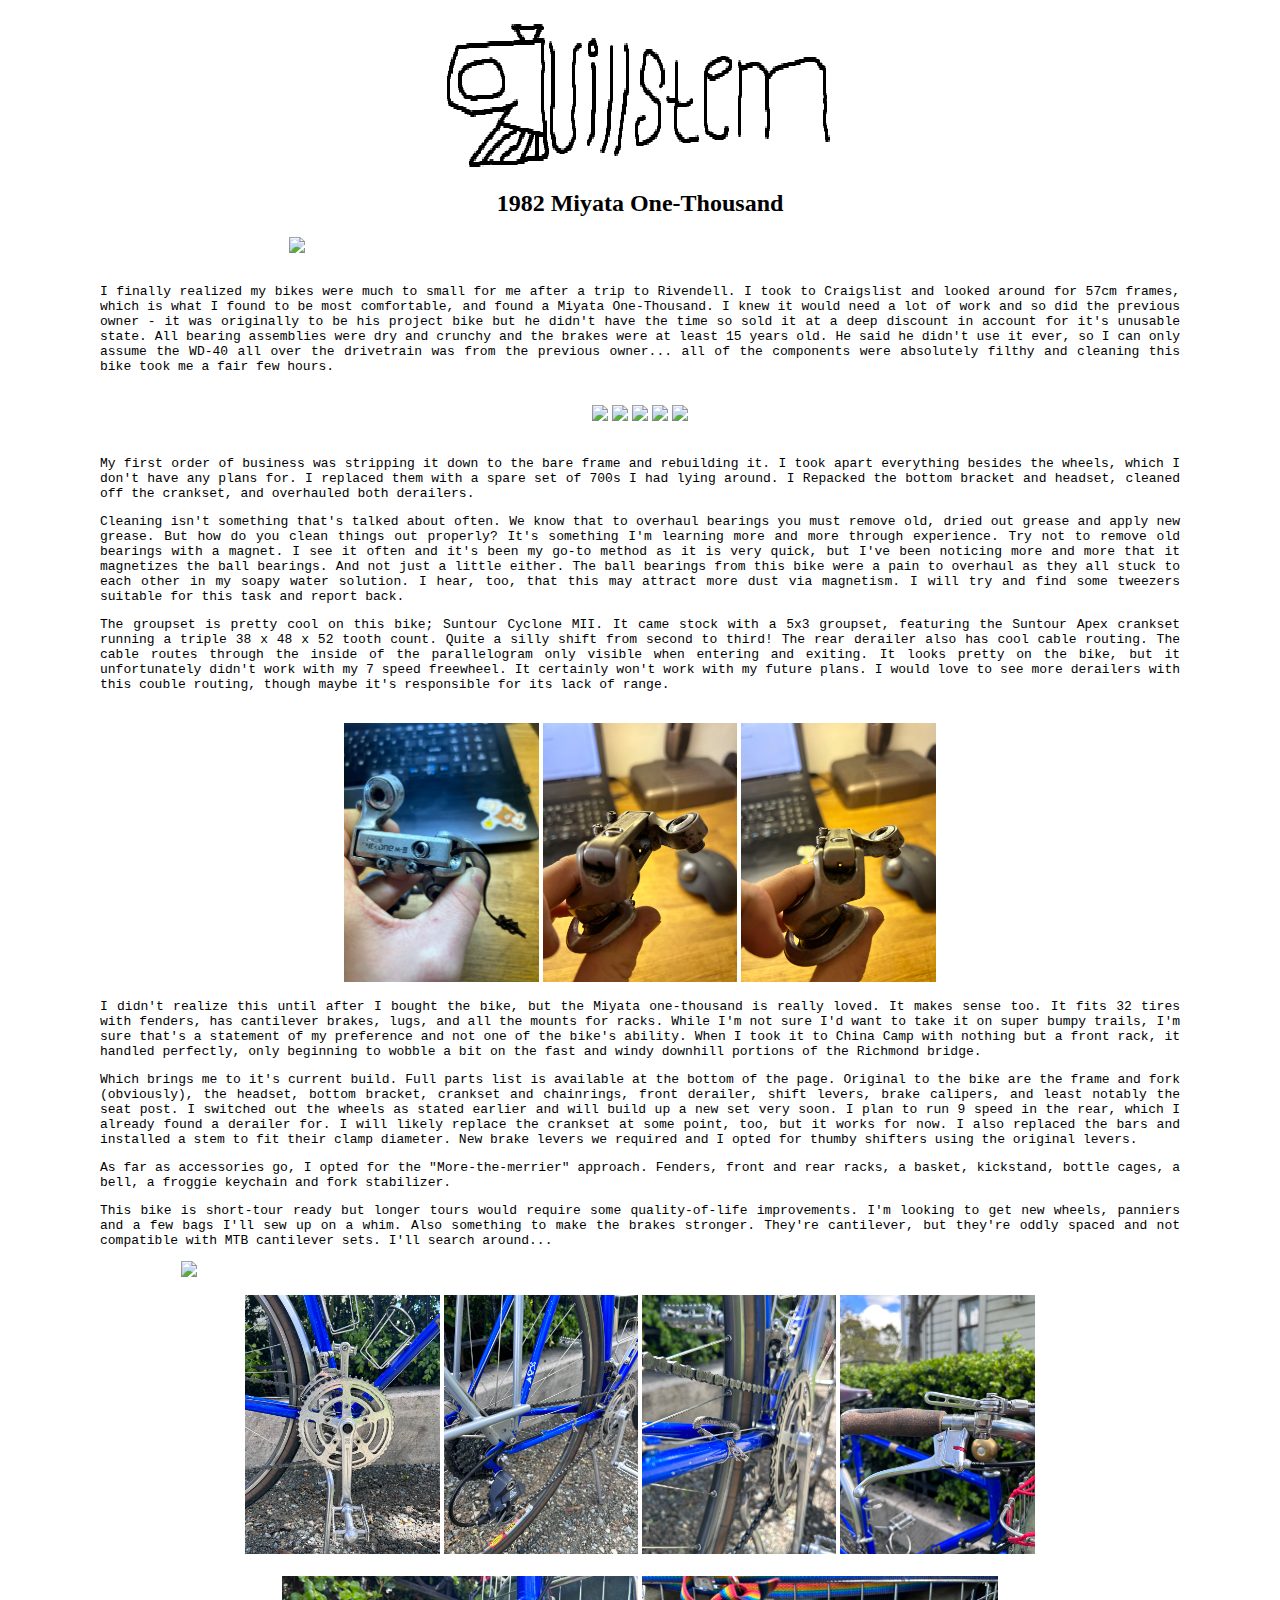
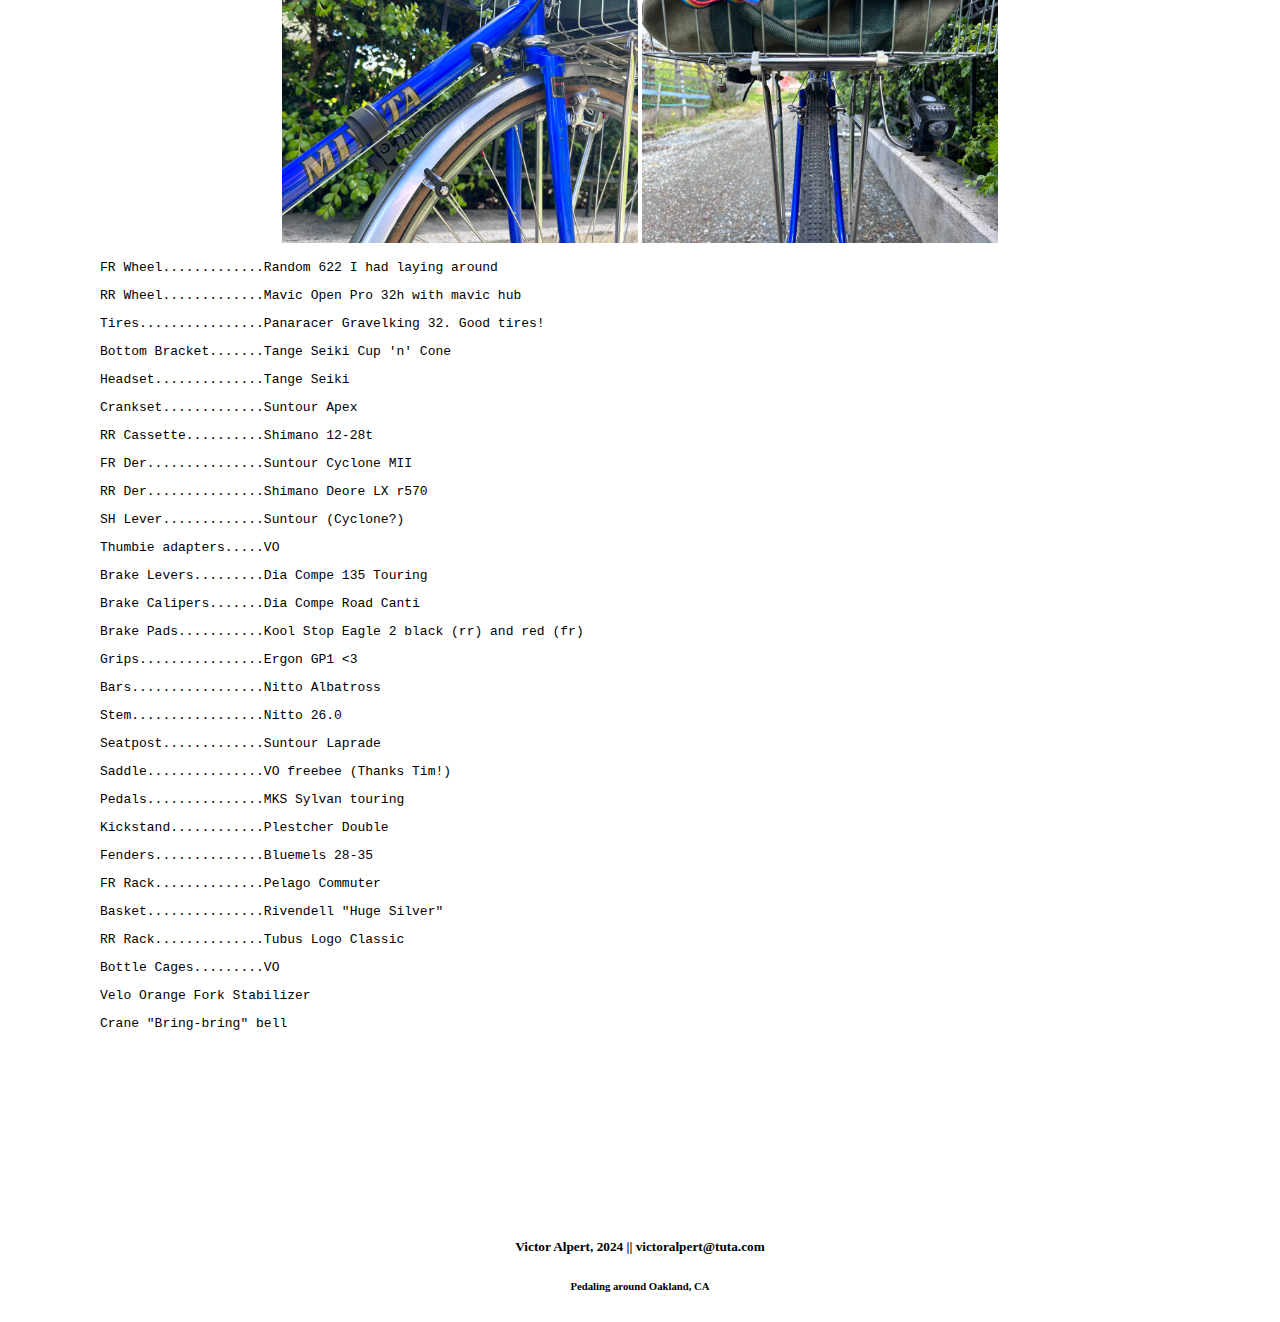
==== miyata1000.html @ bf8fbd59 "Add files via upload" ====
<DOCTYPE html>
<html>


	<head>
		<meta charset="utf-8">
		<meta name="viewport" content="width=device-width, initial-scale=1">
		<style>
				.center {
 		display: block;
 		margin-left: auto;
  		margin-right: auto;
 		 width: auto;
	}
		h1 {text-align: center;}
		h2 {text-align: center;}
		body {
			margin-top: 20px;
			margin-left: 100px;
			margin-right: 100px;
			margin-bottom: 200px;
		p {text-align: justify;
			font-family:monospace}
		div{ text-align: center; }
		
		.footer {
			position: relative;
			left: 0;
			bottom: -185;
			width: 100%;
			color: black;
			text-align: center;
			}

		</style>
		<title>Quillstem Blog</title>
		<link rel="icon" type="image/png" href="./img/favicon.png">
		
	</head>
	<body>

	<a href="https://quillstem.com"><img src="img/logo.png" alt="header logo" class="center"></a>
	<h2>1982 Miyata One-Thousand</h2>
	<img style="max-width: 65%; max-height: auto;" src="img/miyata1.jpeg" class="center">
	<br>
<p>I finally realized my bikes were much to small for me after a trip to Rivendell. I took to Craigslist and looked around for 57cm frames, which is what I found to be most comfortable, and found a Miyata One-Thousand. I knew it would need a lot of work and so did the previous owner - it was originally to be his project bike but he didn't have the time so sold it at a deep discount in account for it's unusable state. All bearing assemblies were dry and crunchy and the brakes were at least 15 years old. He said he didn't use it ever, so I can only assume the WD-40 all over the drivetrain was from the previous owner... all of the components were absolutely filthy and cleaning this bike took me a fair few hours.</p>
<br>
<div>
	<img style ="max-width: 18%; max-height: auto;"src=img/miyata2.jpeg/>
	<img style ="max-width: 18%; max-height: auto;"src=img/miyata3.jpeg/>
	<img style ="max-width: 18%; max-height: auto;"src=img/miyata4.jpeg/>
	<img style ="max-width: 18%; max-height: auto;"src=img/miyata5.jpeg/>
	<img style ="max-width: 18%; max-height: auto;"src=img/miyata6.jpeg/>
</div>
<br>
<p>My first order of business was stripping it down to the bare frame and rebuilding it. I took apart everything besides the wheels, which I don't have any plans for. I replaced them with a spare set of 700s I had lying around. I Repacked the bottom bracket and headset, cleaned off the crankset, and overhauled both derailers.</p>
<p>Cleaning isn't something that's talked about often. We know that to overhaul bearings you must remove old, dried out grease and apply new grease. But how do you clean things out properly? It's something I'm learning more and more through experience. Try not to remove old bearings with a magnet. I see it often and it's been my go-to method as it is very quick, but I've been noticing more and more that it magnetizes the ball bearings. And not just a little either. The ball bearings from this bike were a pain to overhaul as they all stuck to each other in my soapy water solution. I hear, too, that this may attract more dust via magnetism. I will try and find some tweezers suitable for this task and report back.</p>
<p>The groupset is pretty cool on this bike; Suntour Cyclone MII. It came stock with a 5x3 groupset, featuring the Suntour Apex crankset running a triple 38 x 48 x 52 tooth count. Quite a silly shift from second to third! The rear derailer also has cool cable routing. The cable routes through the inside of the parallelogram only visible when entering and exiting. It looks pretty on the bike, but it unfortunately didn't work with my 7 speed freewheel. It certainly won't work with my future plans. I would love to see more derailers with this couble routing, though maybe it's responsible for its lack of range.</p>
<br>
<div>
	<img style="max-width: 18%; max-height: auto; "src=img/miyata7.jpeg>
	<img style="max-width: 18%; max-height: auto; "src=img/miyata8.jpeg>
	<img style="max-width: 18%; max-height: auto; "src=img/miyata9.jpeg>
<br>
<p>I didn't realize this until after I bought the bike, but the Miyata one-thousand is really loved. It makes sense too. It fits 32 tires with fenders, has cantilever brakes, lugs, and all the mounts for racks. While I'm not sure I'd want to take it on super bumpy trails, I'm sure that's a statement of my preference and not one of the bike's ability. When I took it to China Camp with nothing but a front rack, it handled perfectly, only beginning to wobble a bit on the fast and windy downhill portions of the Richmond bridge.</p>
<p>Which brings me to it's current build. Full parts list is available at the bottom of the page. Original to the bike are the frame and fork (obviously), the headset, bottom bracket, crankset and chainrings, front derailer, shift levers, brake calipers, and least notably the seat post. I switched out the wheels as stated earlier and will build up a new set very soon. I plan to run 9 speed in the rear, which I already found a derailer for. I will likely replace the crankset at some point, too, but it works for now. I also replaced the bars and installed a stem to fit their clamp diameter. New brake levers we required and I opted for thumby shifters using the original levers.</p>
<p>As far as accessories go, I opted for the "More-the-merrier" approach. Fenders, front and rear racks, a basket, kickstand, bottle cages, a bell, a froggie keychain and fork stabilizer.</p>
<p>This bike is short-tour ready but longer tours would require some quality-of-life improvements. I'm looking to get new wheels, panniers and a few bags I'll sew up on a whim. Also something to make the brakes stronger. They're cantilever, but they're oddly spaced and not compatible with MTB cantilever sets. I'll search around...</p>


	<img style="max-width: 85%; max-height: auto;" src="img/miyata10.jpeg" class="center">
<br>
<div>
	<img style="max-width: 18%; max-height: auto; "src=img/miyata11.jpeg>
	<img style="max-width: 18%; max-height: auto; "src=img/miyata12.jpeg>
	<img style="max-width: 18%; max-height: auto; "src=img/miyata13.jpeg>
	<img style="max-width: 18%; max-height: auto; "src=img/miyata14.jpeg>
</div>
<br>
<div>
	<img style="max-width: 33%; max-height: auto; "src=img/miyata15.jpeg>
	<img style="max-width: 33%; max-height: auto; "src=img/miyata16.jpeg>
</div>


	<p>FR Wheel.............Random 622 I had laying around</p>
	<p>RR Wheel.............Mavic Open Pro 32h with mavic hub</p> 	
	<p>Tires................Panaracer Gravelking 32. Good tires!
	<p>Bottom Bracket.......Tange Seiki Cup 'n' Cone</p>
	<p>Headset..............Tange Seiki</p>
	<p>Crankset.............Suntour Apex</p>
	<p>RR Cassette..........Shimano 12-28t</p>
	<p>FR Der...............Suntour Cyclone MII</p>
	<p>RR Der...............Shimano Deore LX r570</p>
	<p>SH Lever.............Suntour (Cyclone?)</p>
	<p>Thumbie adapters.....VO</p>
	<p>Brake Levers.........Dia Compe 135 Touring</p>
	<p>Brake Calipers.......Dia Compe Road Canti</p>
	<p>Brake Pads...........Kool Stop Eagle 2 black (rr) and red (fr)</p>
	<p>Grips................Ergon GP1 <3</p>
	<p>Bars.................Nitto Albatross</p>
	<p>Stem.................Nitto 26.0</p>
	<p>Seatpost.............Suntour Laprade</p>
	<p>Saddle...............VO freebee (Thanks Tim!)</p>
	<p>Pedals...............MKS Sylvan touring</p>
	<p>Kickstand............Plestcher Double</p>
	<p>Fenders..............Bluemels 28-35</p>
	<p>FR Rack..............Pelago Commuter</p>
	<p>Basket...............Rivendell "Huge Silver"</p>
	<p>RR Rack..............Tubus Logo Classic</p>
	<p>Bottle Cages.........VO
	<p>Velo Orange Fork Stabilizer</p>
	<p>Crane "Bring-bring" bell</p>
</table>



	<div class="footer">
	<h5>Victor Alpert, 2024 || victoralpert@tuta.com<h5>
	<h6>Pedaling around Oakland, CA<h6>
	</div>
</html>
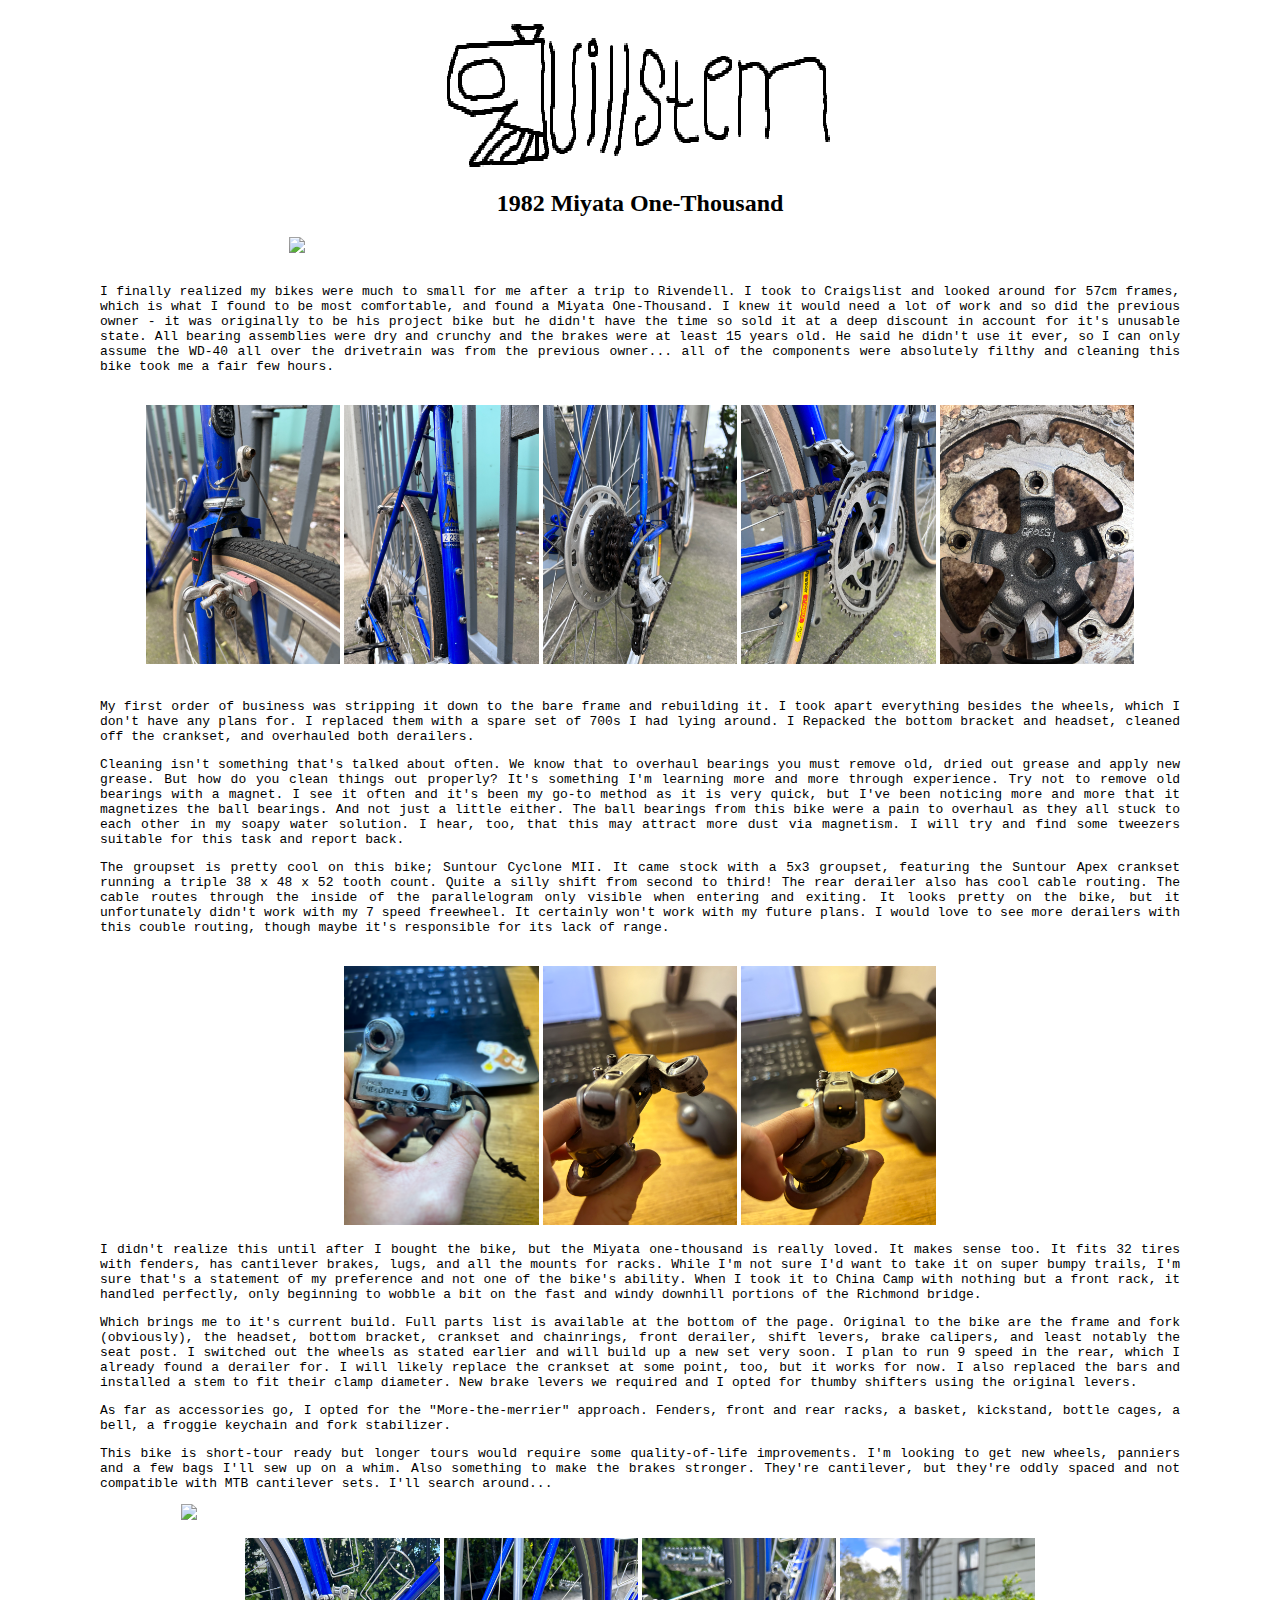
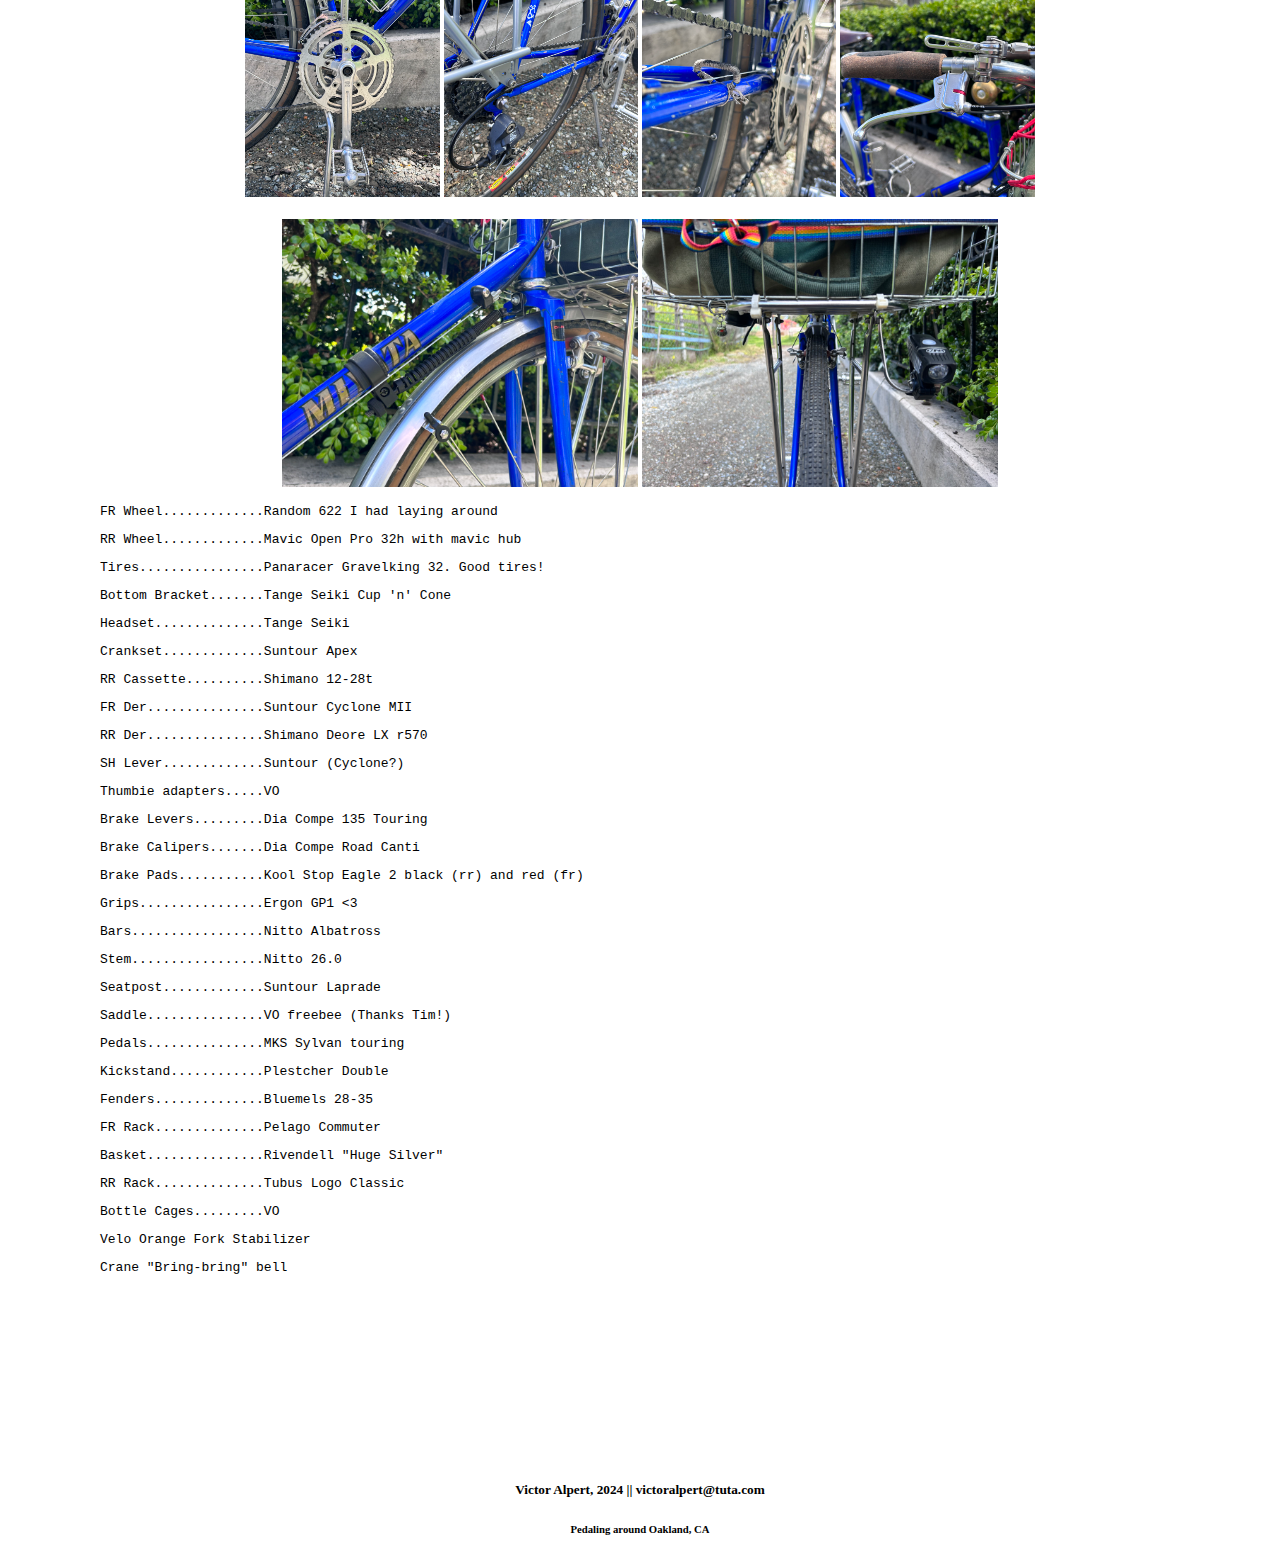
==== commit b1e0d70b: "brugh" ====
--- a/miyata1000.html
+++ b/miyata1000.html
@@ -46,11 +46,11 @@
 <p>I finally realized my bikes were much to small for me after a trip to Rivendell. I took to Craigslist and looked around for 57cm frames, which is what I found to be most comfortable, and found a Miyata One-Thousand. I knew it would need a lot of work and so did the previous owner - it was originally to be his project bike but he didn't have the time so sold it at a deep discount in account for it's unusable state. All bearing assemblies were dry and crunchy and the brakes were at least 15 years old. He said he didn't use it ever, so I can only assume the WD-40 all over the drivetrain was from the previous owner... all of the components were absolutely filthy and cleaning this bike took me a fair few hours.</p>
 <br>
 <div>
-	<img style ="max-width: 18%; max-height: auto;"src=img/miyata2.jpeg/>
-	<img style ="max-width: 18%; max-height: auto;"src=img/miyata3.jpeg/>
-	<img style ="max-width: 18%; max-height: auto;"src=img/miyata4.jpeg/>
-	<img style ="max-width: 18%; max-height: auto;"src=img/miyata5.jpeg/>
-	<img style ="max-width: 18%; max-height: auto;"src=img/miyata6.jpeg/>
+	<img style="max-width: 18%; max-height: auto;" src="img/miyata2.jpeg">
+	<img style="max-width: 18%; max-height: auto;" src="img/miyata3.jpeg">
+	<img style="max-width: 18%; max-height: auto;" src="img/miyata4.jpeg">
+	<img style="max-width: 18%; max-height: auto;" src="img/miyata5.jpeg">
+	<img style="max-width: 18%; max-height: auto;" src="img/miyata6.jpeg">
 </div>
 <br>
 <p>My first order of business was stripping it down to the bare frame and rebuilding it. I took apart everything besides the wheels, which I don't have any plans for. I replaced them with a spare set of 700s I had lying around. I Repacked the bottom bracket and headset, cleaned off the crankset, and overhauled both derailers.</p>
@@ -58,9 +58,9 @@
 <p>The groupset is pretty cool on this bike; Suntour Cyclone MII. It came stock with a 5x3 groupset, featuring the Suntour Apex crankset running a triple 38 x 48 x 52 tooth count. Quite a silly shift from second to third! The rear derailer also has cool cable routing. The cable routes through the inside of the parallelogram only visible when entering and exiting. It looks pretty on the bike, but it unfortunately didn't work with my 7 speed freewheel. It certainly won't work with my future plans. I would love to see more derailers with this couble routing, though maybe it's responsible for its lack of range.</p>
 <br>
 <div>
-	<img style="max-width: 18%; max-height: auto; "src=img/miyata7.jpeg>
-	<img style="max-width: 18%; max-height: auto; "src=img/miyata8.jpeg>
-	<img style="max-width: 18%; max-height: auto; "src=img/miyata9.jpeg>
+	<img style="max-width: 18%; max-height: auto;"src="img/miyata7.jpeg">
+	<img style="max-width: 18%; max-height: auto;"src="img/miyata8.jpeg">
+	<img style="max-width: 18%; max-height: auto;"src="img/miyata9.jpeg">
 <br>
 <p>I didn't realize this until after I bought the bike, but the Miyata one-thousand is really loved. It makes sense too. It fits 32 tires with fenders, has cantilever brakes, lugs, and all the mounts for racks. While I'm not sure I'd want to take it on super bumpy trails, I'm sure that's a statement of my preference and not one of the bike's ability. When I took it to China Camp with nothing but a front rack, it handled perfectly, only beginning to wobble a bit on the fast and windy downhill portions of the Richmond bridge.</p>
 <p>Which brings me to it's current build. Full parts list is available at the bottom of the page. Original to the bike are the frame and fork (obviously), the headset, bottom bracket, crankset and chainrings, front derailer, shift levers, brake calipers, and least notably the seat post. I switched out the wheels as stated earlier and will build up a new set very soon. I plan to run 9 speed in the rear, which I already found a derailer for. I will likely replace the crankset at some point, too, but it works for now. I also replaced the bars and installed a stem to fit their clamp diameter. New brake levers we required and I opted for thumby shifters using the original levers.</p>
@@ -71,15 +71,15 @@
 	<img style="max-width: 85%; max-height: auto;" src="img/miyata10.jpeg" class="center">
 <br>
 <div>
-	<img style="max-width: 18%; max-height: auto; "src=img/miyata11.jpeg>
-	<img style="max-width: 18%; max-height: auto; "src=img/miyata12.jpeg>
-	<img style="max-width: 18%; max-height: auto; "src=img/miyata13.jpeg>
-	<img style="max-width: 18%; max-height: auto; "src=img/miyata14.jpeg>
+	<img style="max-width: 18%; max-height: auto;"src="img/miyata11.jpeg">
+	<img style="max-width: 18%; max-height: auto;"src="img/miyata12.jpeg">
+	<img style="max-width: 18%; max-height: auto;"src="img/miyata13.jpeg">
+	<img style="max-width: 18%; max-height: auto;"src="img/miyata14.jpeg">
 </div>
 <br>
 <div>
-	<img style="max-width: 33%; max-height: auto; "src=img/miyata15.jpeg>
-	<img style="max-width: 33%; max-height: auto; "src=img/miyata16.jpeg>
+	<img style="max-width: 33%; max-height: auto;"src="img/miyata15.jpeg">
+	<img style="max-width: 33%; max-height: auto;"src="img/miyata16.jpeg">
 </div>
 
 
@@ -112,6 +112,11 @@
 	<p>Velo Orange Fork Stabilizer</p>
 	<p>Crane "Bring-bring" bell</p>
 </table>
+</p>
+</p>
+</div>
+</body>
+
 
 
 
